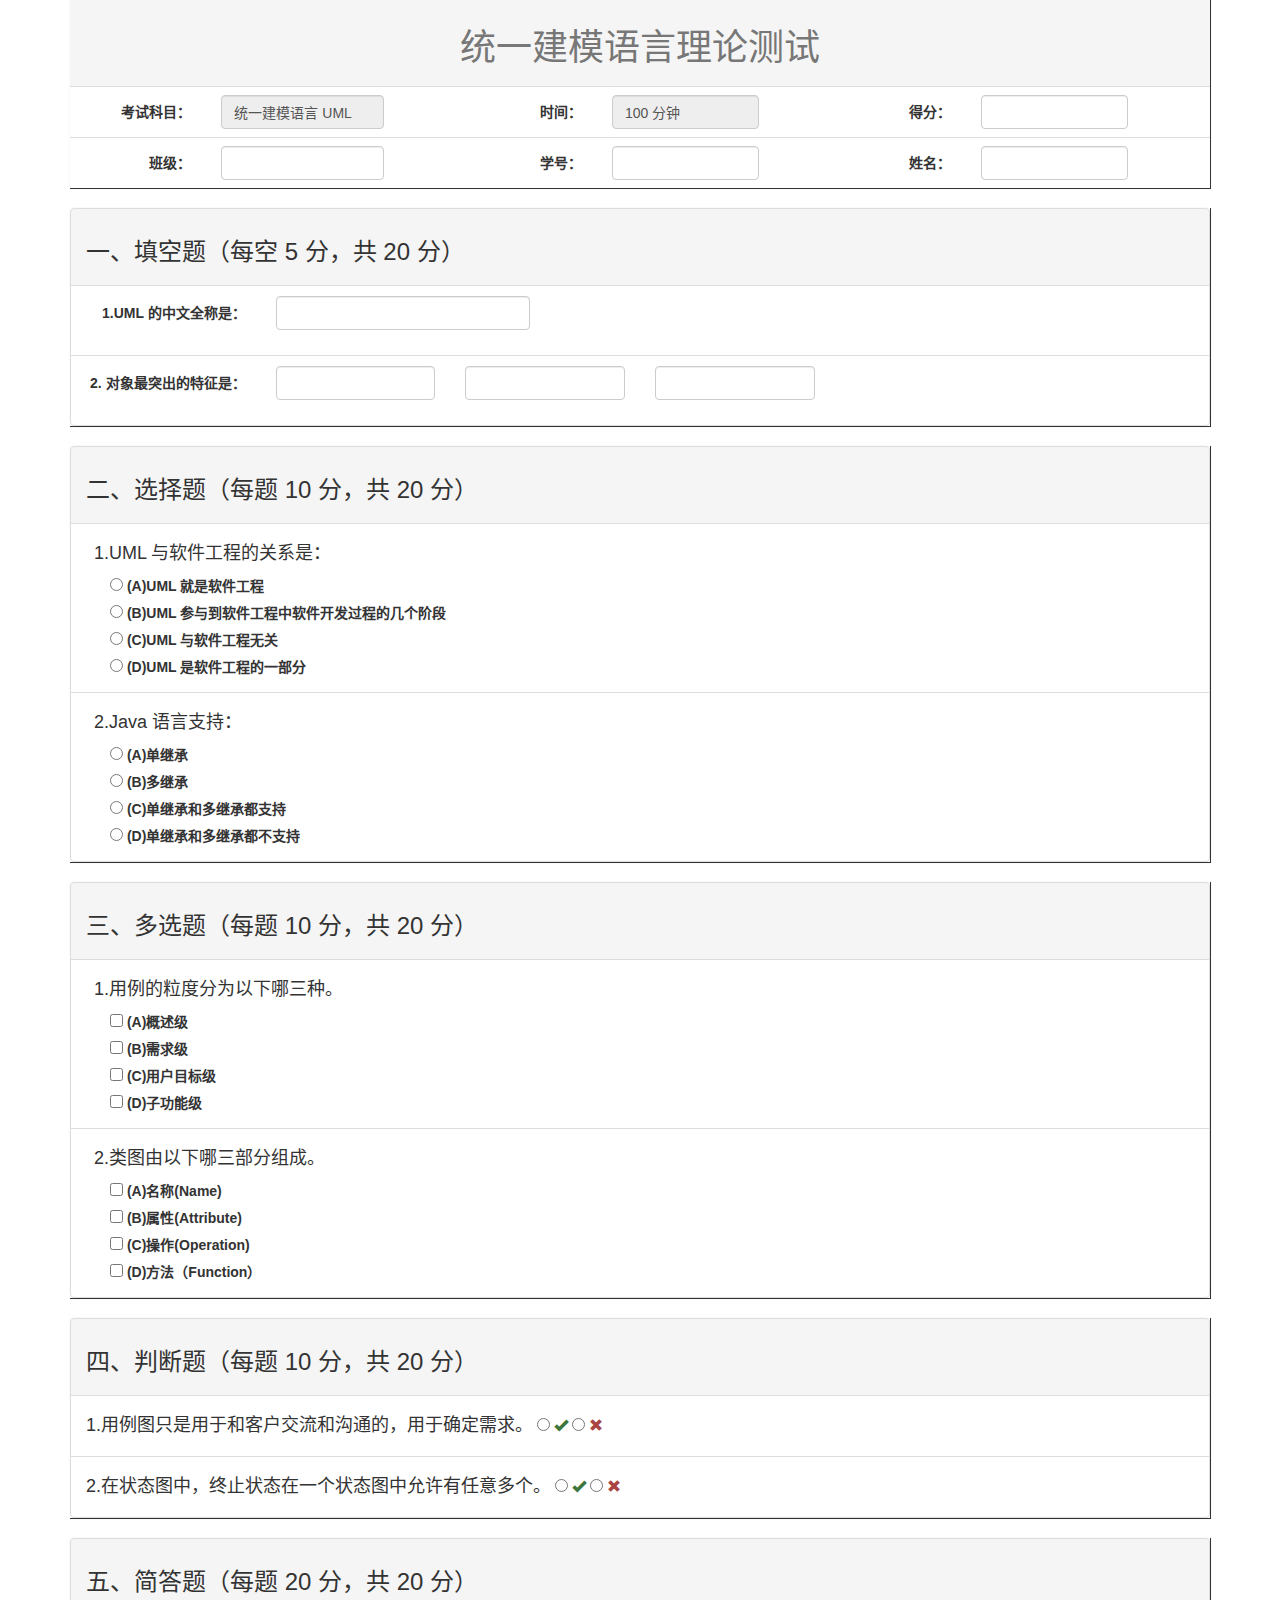
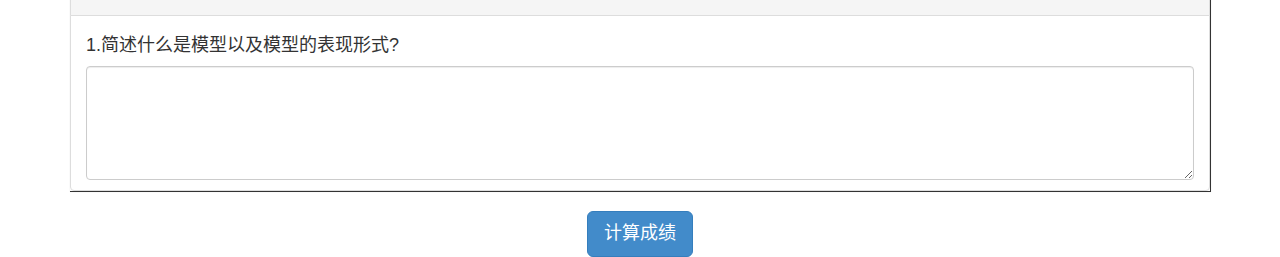
==== index.html @ 1a0d3a2f "update index.html and add main.css" ====
<!DOCTYPE html>

<html lang="zh-CN">
  <head>
    <meta http-equiv="Content-Type" content="text/html; charset=UTF-8">
    <title>统一建模语言理论测试</title>

    <script type="text/javascript" src="lib/lodash-2.4.1/lodash.js"></script>
    <script type="text/javascript" src="lib/jquery/jquery-2.1.1.min.js"></script>


    <script type="text/javascript" src="js/main.js"></script>
    <script type="text/javascript" src="js/model/question.js"></script>
    <script type="text/javascript" src="js/model/questions.js"></script>
    <script type="text/javascript" src="js/model/completion.js"></script>
    <script type="text/javascript" src="js/model/choice.js"></script>
    <script type="text/javascript" src="js/model/multiple-choice.js"></script>
    <script type="text/javascript" src="js/model/estimate.js"></script>
    <script type="text/javascript" src="js/model/shortAnswer.js"></script>

    <link rel="stylesheet" href="lib/bootstrop/css/bootstrap.min.css" charset="utf-8">
    <link rel="stylesheet" href="css/main.css" charset="utf-8">
  </head>
  <body class="container">
    <form class="form-horizontal">
      <header class="shadow">
        <table class="table">
          <caption class="text-center gray">
            <h1 class="">统一建模语言理论测试</h1>
          </caption>
          <tr class="row">
            <td class="form-group">
              <label for="subject" class="col-sm-4 control-label">考试科目：</label>
              <div class="col-xs-6">
                <input type="text" class="form-control" id="subject" value="统一建模语言 UML" disabled>
              </div>
            </td>
            <td>
              <label for="date" class="col-sm-4 control-label">时间：</label>
              <div class="col-xs-6">
                <input type="text" class="form-control" id="date" value="100 分钟" disabled></td>
              </div>
            <td>
              <label for="score" class="col-sm-4 control-label">得分：</label>
              <div class="col-xs-6">
                <input type="text" class="form-control" id="score"></td>
              </div>
          </tr>
          <tr class="row">
            <td class="form-group">
              <label for="class" class="col-sm-4 control-label">班级：</label>
              <div class="col-xs-6">
                <input id="class" class="form-control" type="text" >
              </div>
            </td>
            <td class="form-group">
              <label for="number" class="col-sm-4 control-label">学号：</label>
              <div class="col-xs-6">
                <input id="number" class="form-control"  type="text" ></td>
              </div>

            <td class="form-group">
              <label for="name" class="col-sm-4 control-label">姓名：</label>
              <div class="col-xs-6">
                <input id="name" class="form-control" type="text" ></td>
              </div>
          </tr>
        </table>
      </header>
      <section class="shadow">
        <ul class="list-group">
          <li class="list-group-item gray"><h3>一、填空题（每空 5 分，共 20 分）</h3></li>
          <li class="list-group-item">
            <div class="form-group">
              <label class="col-sm-2 control-label" for="1_1"> 1.UML 的中文全称是：</label>
              <div class="col-xs-3">
                <input type="text" class="form-control"  id="1_1" name="1_1">
              </div>
            </div>
          </li>
          <li class="list-group-item from-group">
            <div class="form-group">
              <label class="col-sm-2 control-label" for="1_2_1">2. 对象最突出的特征是：</label>
              <div class="col-xs-2">
                <input type="text" class="form-control" id="1_2_1" name="1_2">
              </div>
              <div class="col-xs-2">
                <input type="text" class="form-control" id="1_2_2" name="1_2">
              </div>
              <div class="col-xs-2">
                <input type="text" class="form-control" id="1_2_3" name="1_2">
              </div>
            </div>
          </li>
        </ul>
      </section>

      <section class="shadow">
        <ul class="list-group">
          <li class="list-group-item gray">
            <h3>二、选择题（每题 10 分，共 20 分）</h3>
          </li>
          <li class="list-group-item">
            <div class="margin-left-1">
              <h4>1.UML 与软件工程的关系是：</h4>
              <div class="margin-left-2">
                <input type="radio" name="2_1" id="2_1_1" value="A" />
                <label for="2_1_1">(A)UML 就是软件工程</label> <br/>
                <input type="radio" name="2_1" id="2_1_2" value="B" />
                <label for="2_1_2">(B)UML 参与到软件工程中软件开发过程的几个阶段</label> <br/>
                <input type="radio" name="2_1" id="2_1_3" value="C" />
                <label for="2_1_3">(C)UML 与软件工程无关</label> <br/>
                <input type="radio" name="2_1" id="2_1_4" value="D" />
                <label for="2_1_4">(D)UML 是软件工程的一部分</label> <br/>
              </div>
            </div>
          </li>
          <li class="list-group-item">
            <div class="margin-left-1">
              <h4>2.Java 语言支持：</h4>
              <div class="margin-left-2">
                <input type="radio" name="2_2" id="2_2_1" value="A" />
                <label for="2_2_1">(A)单继承</label> <br/>
                <input type="radio" name="2_2" id="2_2_2" value="B" />
                <label for="2_2_2">(B)多继承</label> <br/>
                <input type="radio" name="2_2" id="2_2_3" value="C" />
                <label for="2_2_3">(C)单继承和多继承都支持</label> <br/>
                <input type="radio" name="2_2" id="2_2_4" value="D" />
                <label for="2_2_4">(D)单继承和多继承都不支持</label> <br/>
              </div>
            </div>
          </li>
        </ul>
      </section>

      <section class="shadow">
        <ul class="list-group">
          <li class="list-group-item gray">
            <h3>三、多选题（每题 10 分，共 20 分）</h3>
          </li>
          <li class="list-group-item">
            <div class="margin-left-1">
              <h4>1.用例的粒度分为以下哪三种。</h4>
              <div class="margin-left-2">
                <input type="checkbox" name="3_1" id="3_1_1" value='A'>
                <label for="3_1_1">(A)概述级</label> <br/>
                <input type="checkbox" name="3_1" id="3_1_2" value='B'>
                <label for="3_1_2">(B)需求级</label> <br/>
                <input type="checkbox" name="3_1" id="3_1_3" value='C'>
                <label for="3_1_3">(C)用户目标级</label> <br/>
                <input type="checkbox" name="3_1" id="3_1_4" value='D'>
                <label for="3_1_4">(D)子功能级</label> <br/>
              </div>
            </div>
          </li>
          <li class="list-group-item">
            <div class="margin-left-1">
              <h4>2.类图由以下哪三部分组成。</h4>
              <div class="margin-left-2">
                <input type="checkbox" name="3_2" id="3_2_1" value='A'>
                <label for="3_2_1">(A)名称(Name)</label> <br/>
                <input type="checkbox" name="3_2" id="3_2_2" value='B'>
                <label for="3_2_2">(B)属性(Attribute)</label> <br/>
                <input type="checkbox" name="3_2" id="3_2_3" value='C'>
                <label for="3_2_3">(C)操作(Operation)</label> <br/>
                <input type="checkbox" nam    e="3_2" id="3_2_4" value='D'>
                <label for="3_2_4">(D)方法（Function）</label> <br/>
              </div>
            </div>
          </li>
        </ul>
      </section>

      <section class="shadow">
        <ul class="list-group">
          <li class="list-group-item gray">
            <h3>四、判断题（每题 10 分，共 20 分）</h3>
          </li>
          <li class="list-group-item">
            <div class="from-group">
              <label class="h4">1.用例图只是用于和客户交流和沟通的，用于确定需求。</label>
              <label>
                <input type="radio" name="4_1" id="4_1_1" value="Y" />
                <span class="glyphicon glyphicon-ok text-success"></span>
              </label>
              <label>
                <input type="radio" name="4_1" id="4_1_2" value="N" />
                <span class="glyphicon glyphicon-remove text-danger"></span>
              </label>
            </div>
          </li>
          <li class="list-group-item">
            <div class="from-group">
              <label class="h4">2.在状态图中，终止状态在一个状态图中允许有任意多个。</label>
              <label>
                <input type="radio" name="4_2" id="4_2_1" value="Y" />
                <span class="glyphicon glyphicon-ok text-success"></span>
              </label>
              <label>
                <input type="radio" name="4_2" id="4_2_2" value="N" />
                <span class="glyphicon glyphicon-remove text-danger"></span>
              </label>
            </div>
          </li>
        </ul>
      </section>

      <section class="shadow">
        <ul class="list-group">
          <li class="list-group-item gray">
            <h3>五、简答题（每题 20 分，共 20 分）</h3>
          </li>
          <li class="list-group-item">
          <h4>1.简述什么是模型以及模型的表现形式?</h4>
          <textarea cols="30" class="form-control" rows="5" id="5_1" name="5_1"></textarea>
          </li>
        </ul>
      </section>
      <footer>
        <div class="row">
          <div  class="col-md-12 text-center">
            <input type="button" class="btn btn-primary btn-lg " value="计算成绩" onclick="countGarde();"/>
          </div>
        </div>
      </footer>
    </form>
  </body>
</html>
---- css/main.css ----
input{
  border: none;
  border-bottom:1px solid;
}

.gray {
  background-color: #f5f5f5;
}

.body-font-size {
  font-size: large;
}

.content{
  padding-left:60px;
  padding-right:60px;
}

.shadow{
  box-shadow:0.5px 0.5px 0.5px 0.5px;
}

.margin-left-1{ margin-left:8px; }
.margin-left-2{ margin-left:16px; }
.margin-top-1{ margin-top:8px; }
.margin-top-1{ margin-top:16px; }
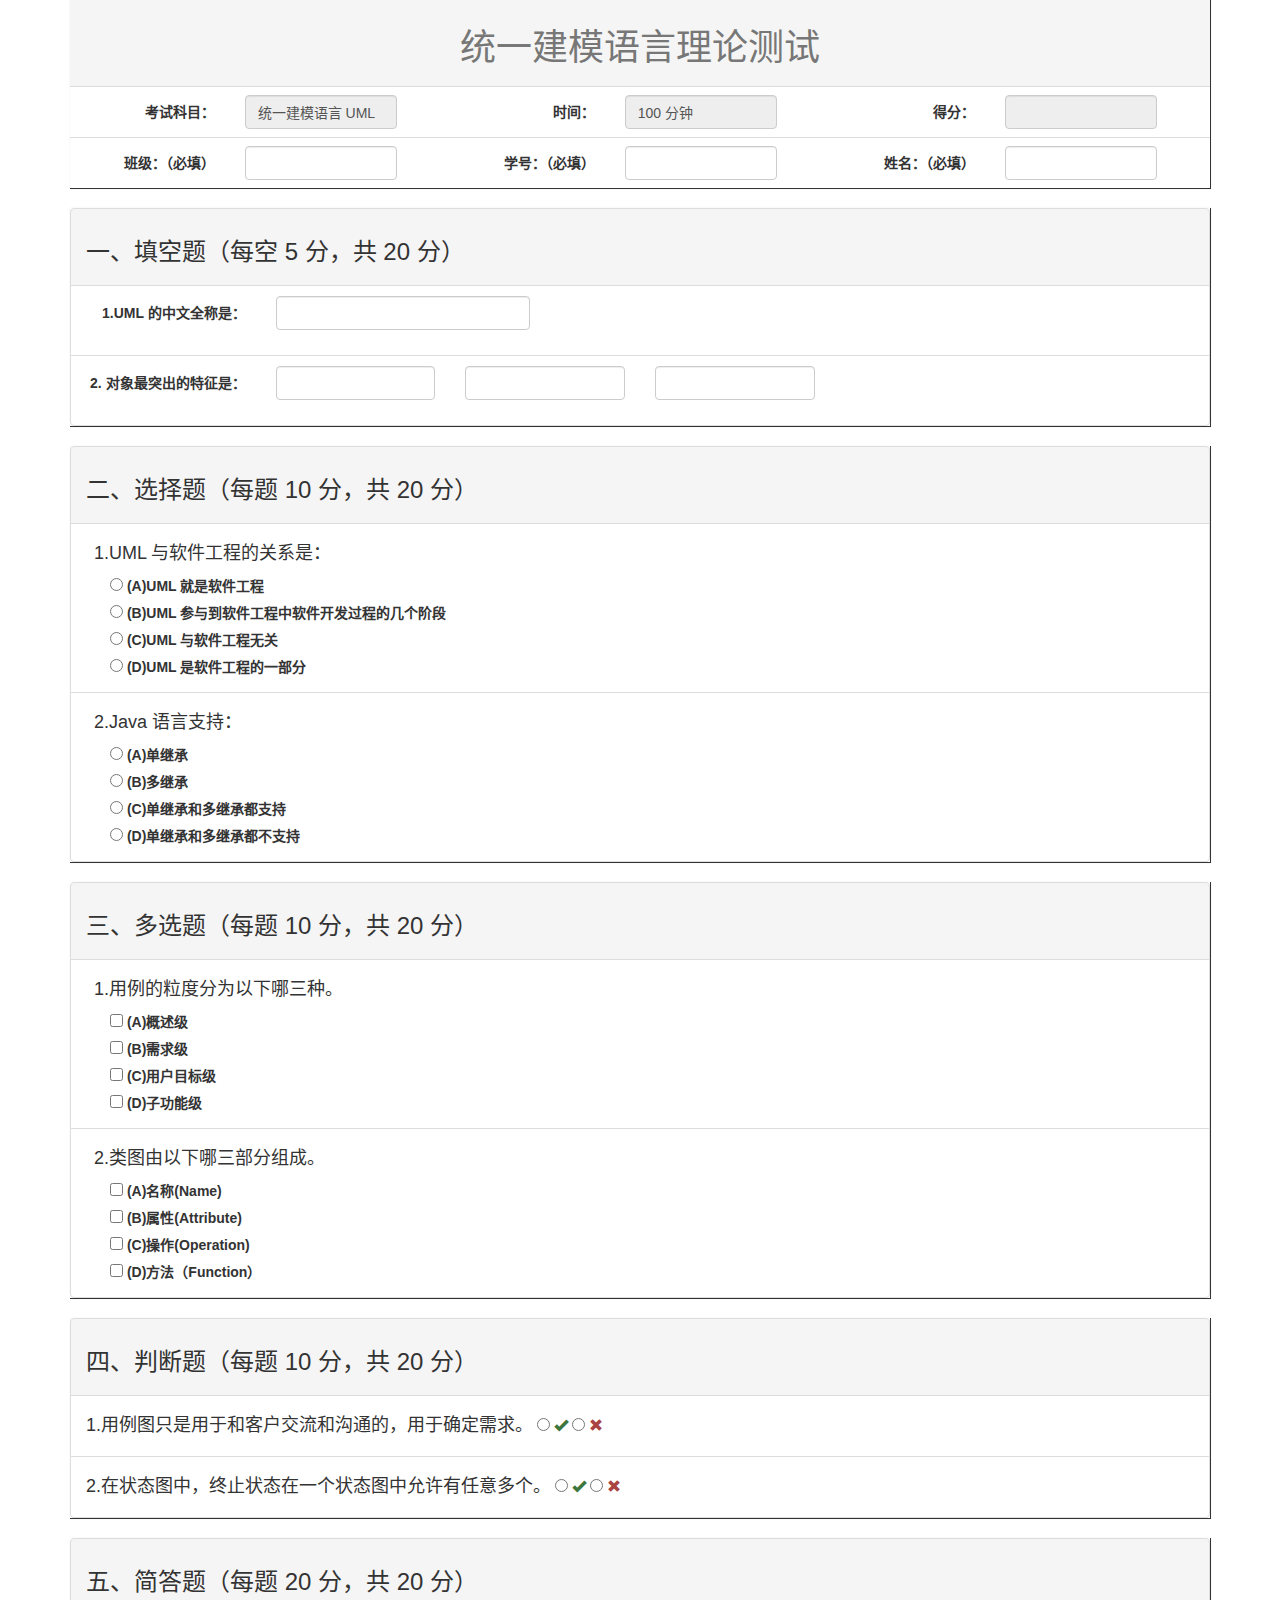
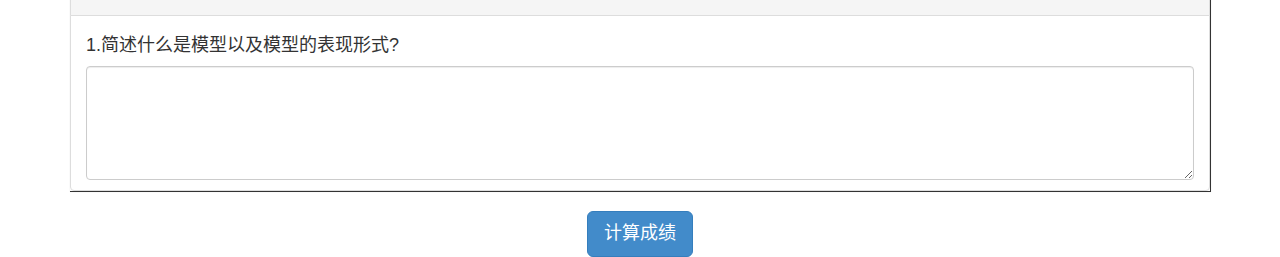
==== commit 44c9c074: "add verification" ====
--- a/index.html
+++ b/index.html
@@ -30,39 +30,39 @@
           </caption>
           <tr class="row">
             <td class="form-group">
-              <label for="subject" class="col-sm-4 control-label">考试科目：</label>
+              <label for="subject" class="col-sm-5 control-label">考试科目：</label>
               <div class="col-xs-6">
                 <input type="text" class="form-control" id="subject" value="统一建模语言 UML" disabled>
               </div>
             </td>
             <td>
-              <label for="date" class="col-sm-4 control-label">时间：</label>
+              <label for="date" class="col-sm-5 control-label">时间：</label>
               <div class="col-xs-6">
                 <input type="text" class="form-control" id="date" value="100 分钟" disabled></td>
               </div>
             <td>
-              <label for="score" class="col-sm-4 control-label">得分：</label>
-              <div class="col-xs-6">
-                <input type="text" class="form-control" id="score"></td>
+              <label for="score" class="col-sm-5 control-label">得分：</label>
+              <div class="col-xs-6">
+                <input type="text" class="form-control" id="score" disabled></td>
               </div>
           </tr>
           <tr class="row">
             <td class="form-group">
-              <label for="class" class="col-sm-4 control-label">班级：</label>
-              <div class="col-xs-6">
-                <input id="class" class="form-control" type="text" >
+              <label for="className" class="col-sm-5 control-label">班级：（必填）</label>
+              <div class="col-xs-6">
+                <input id="className" class="form-control" type="text" >
               </div>
             </td>
             <td class="form-group">
-              <label for="number" class="col-sm-4 control-label">学号：</label>
-              <div class="col-xs-6">
-                <input id="number" class="form-control"  type="text" ></td>
-              </div>
-
-            <td class="form-group">
-              <label for="name" class="col-sm-4 control-label">姓名：</label>
-              <div class="col-xs-6">
-                <input id="name" class="form-control" type="text" ></td>
+              <label for="studentNumber" class="col-sm-5 control-label">学号：（必填）</label>
+              <div class="col-xs-6">
+                <input id="studentNumber" class="form-control"  type="text" ></td>
+              </div>
+
+            <td class="form-group">
+              <label for="studentName" class="col-sm-5 control-label">姓名：（必填）</label>
+              <div class="col-xs-6">
+                <input id="studentName" class="form-control" type="text" ></td>
               </div>
           </tr>
         </table>
@@ -143,7 +143,7 @@
               <h4>1.用例的粒度分为以下哪三种。</h4>
               <div class="margin-left-2">
                 <input type="checkbox" name="3_1" id="3_1_1" value='A'>
-                <label for="3_1_1">(A)概述级</label> <br/>
+                <label for="3_1_1">(A)概述级</label><br>
                 <input type="checkbox" name="3_1" id="3_1_2" value='B'>
                 <label for="3_1_2">(B)需求级</label> <br/>
                 <input type="checkbox" name="3_1" id="3_1_3" value='C'>
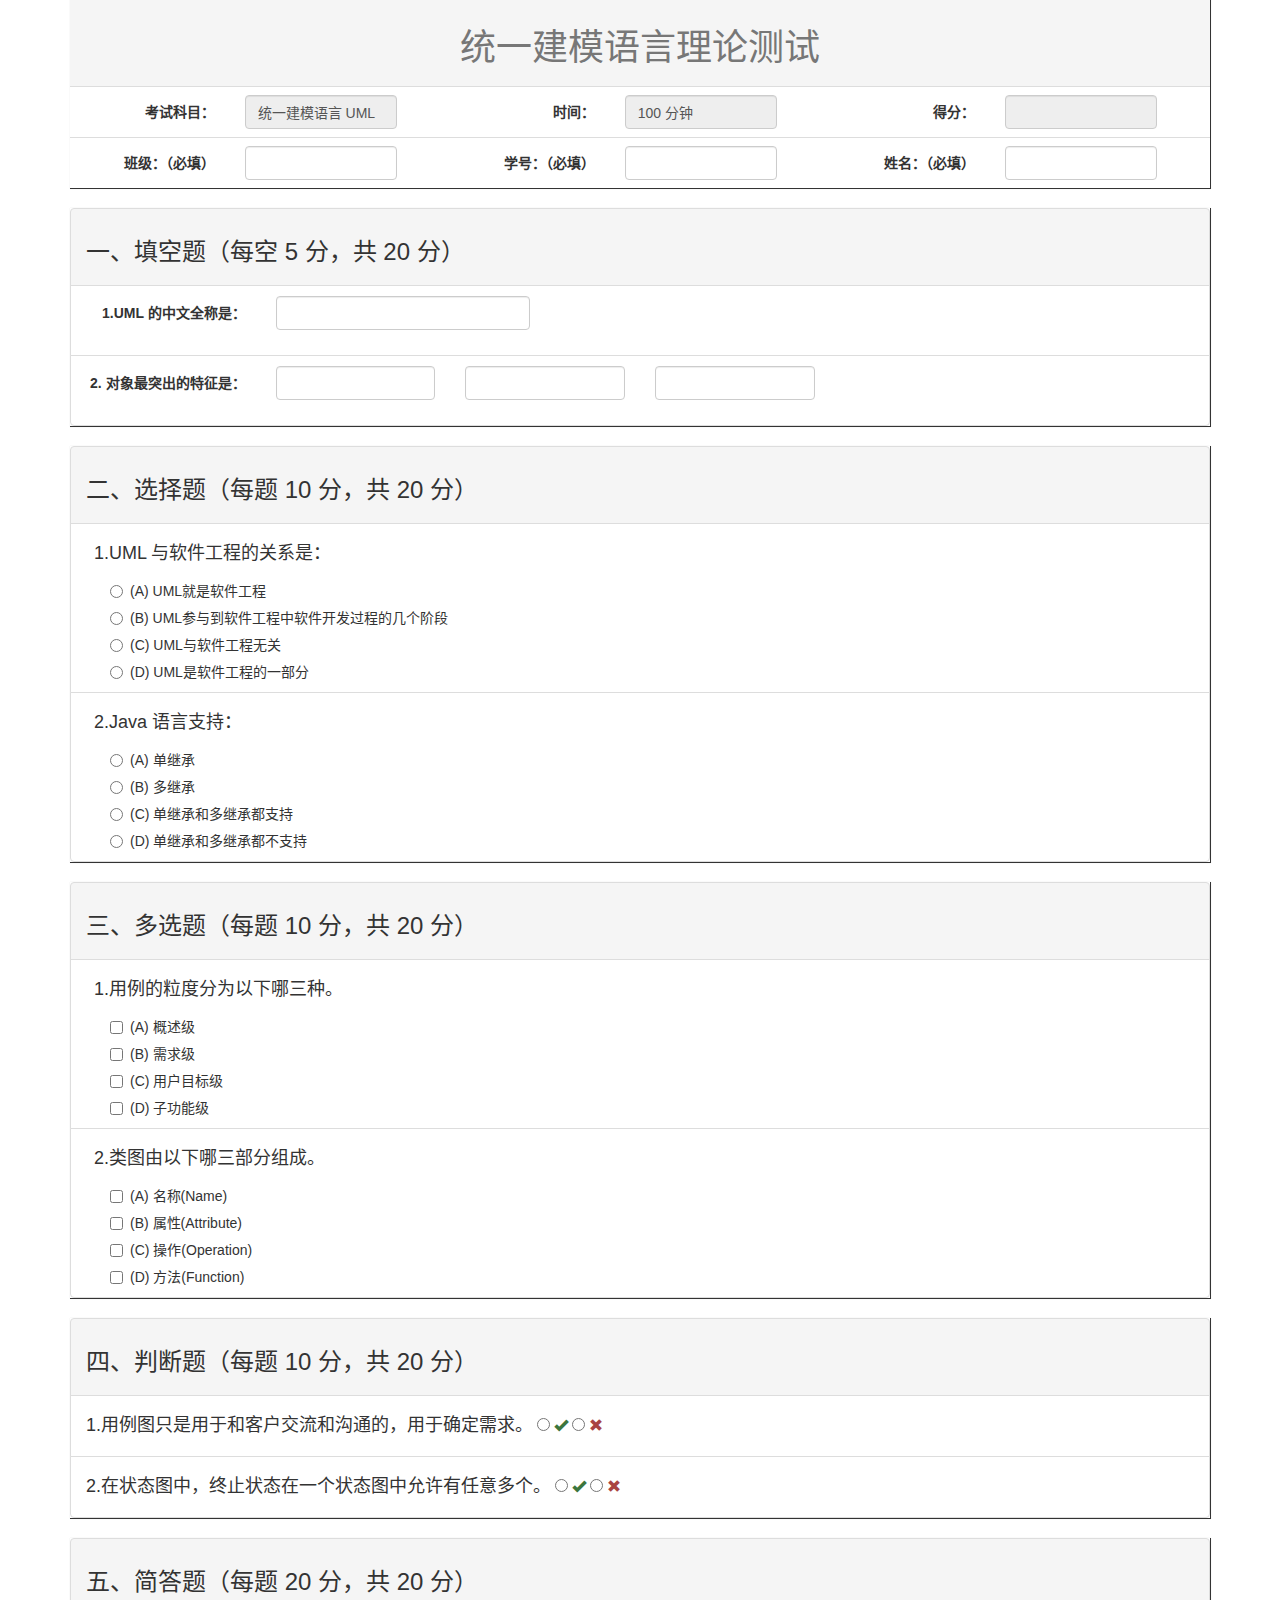
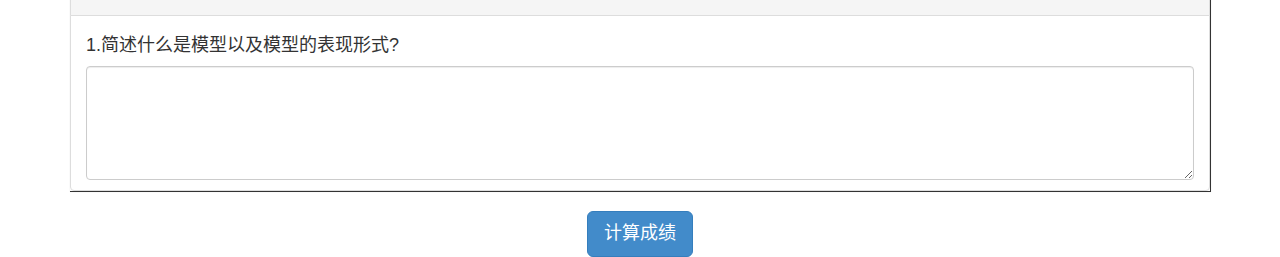
==== commit c188a7de: "update index.html radio and checkbox" ====
--- a/index.html
+++ b/index.html
@@ -47,7 +47,7 @@
               </div>
           </tr>
           <tr class="row">
-            <td class="form-group">
+            <td id="classname" class="form-group">
               <label for="className" class="col-sm-5 control-label">班级：（必填）</label>
               <div class="col-xs-6">
                 <input id="className" class="form-control" type="text" >
@@ -103,15 +103,31 @@
           <li class="list-group-item">
             <div class="margin-left-1">
               <h4>1.UML 与软件工程的关系是：</h4>
-              <div class="margin-left-2">
-                <input type="radio" name="2_1" id="2_1_1" value="A" />
-                <label for="2_1_1">(A)UML 就是软件工程</label> <br/>
-                <input type="radio" name="2_1" id="2_1_2" value="B" />
-                <label for="2_1_2">(B)UML 参与到软件工程中软件开发过程的几个阶段</label> <br/>
-                <input type="radio" name="2_1" id="2_1_3" value="C" />
-                <label for="2_1_3">(C)UML 与软件工程无关</label> <br/>
-                <input type="radio" name="2_1" id="2_1_4" value="D" />
-                <label for="2_1_4">(D)UML 是软件工程的一部分</label> <br/>
+              <div class="margin-left-2 from-group">
+                <div class="radio">
+                  <label>
+                    <input type="radio" id="2_1_1" name="2_1" value="A">
+                    (A)&nbsp;UML就是软件工程
+                  </label>
+                </div>
+                <div class="radio">
+                  <label>
+                    <input type="radio" id="2_1_2" name="2_1" value="B">
+                    (B)&nbsp;UML参与到软件工程中软件开发过程的几个阶段
+                  </label>
+                </div>
+                <div class="radio">
+                  <label>
+                    <input type="radio" id="2_1_3" name="2_1" value="C">
+                    (C)&nbsp;UML与软件工程无关
+                  </label>
+                </div>
+                <div class="radio">
+                  <label>
+                    <input type="radio" id="2_1_4" name="2_1" value="D">
+                    (D)&nbsp;UML是软件工程的一部分
+                  </label>
+                </div>
               </div>
             </div>
           </li>
@@ -119,14 +135,30 @@
             <div class="margin-left-1">
               <h4>2.Java 语言支持：</h4>
               <div class="margin-left-2">
-                <input type="radio" name="2_2" id="2_2_1" value="A" />
-                <label for="2_2_1">(A)单继承</label> <br/>
-                <input type="radio" name="2_2" id="2_2_2" value="B" />
-                <label for="2_2_2">(B)多继承</label> <br/>
-                <input type="radio" name="2_2" id="2_2_3" value="C" />
-                <label for="2_2_3">(C)单继承和多继承都支持</label> <br/>
-                <input type="radio" name="2_2" id="2_2_4" value="D" />
-                <label for="2_2_4">(D)单继承和多继承都不支持</label> <br/>
+                <div class="radio">
+                  <label>
+                    <input type="radio" id="2_2_1" name="2_2" value="A">
+                    (A)&nbsp;单继承
+                  </label>
+                </div>
+                <div class="radio">
+                  <label>
+                    <input type="radio" id="2_2_2" name="2_2" value="B">
+                    (B)&nbsp;多继承
+                  </label>
+                </div>
+                <div class="radio">
+                  <label>
+                    <input type="radio" id="2_2_3" name="2_2" value="C">
+                    (C)&nbsp;单继承和多继承都支持
+                  </label>
+                </div>
+                <div class="radio">
+                  <label>
+                    <input type="radio" id="2_2_4" name="2_2" value="D">
+                    (D)&nbsp;单继承和多继承都不支持
+                  </label>
+                </div>
               </div>
             </div>
           </li>
@@ -142,14 +174,30 @@
             <div class="margin-left-1">
               <h4>1.用例的粒度分为以下哪三种。</h4>
               <div class="margin-left-2">
-                <input type="checkbox" name="3_1" id="3_1_1" value='A'>
-                <label for="3_1_1">(A)概述级</label><br>
-                <input type="checkbox" name="3_1" id="3_1_2" value='B'>
-                <label for="3_1_2">(B)需求级</label> <br/>
-                <input type="checkbox" name="3_1" id="3_1_3" value='C'>
-                <label for="3_1_3">(C)用户目标级</label> <br/>
-                <input type="checkbox" name="3_1" id="3_1_4" value='D'>
-                <label for="3_1_4">(D)子功能级</label> <br/>
+                <div class="checkbox">
+                  <label>
+                    <input type="checkbox" id="3_1_1" name="3_1" value="A">
+                    (A)&nbsp;概述级
+                  </label>
+                </div>
+                <div class="checkbox">
+                  <label>
+                    <input type="checkbox" id="3_1_2" name="3_1" value="B">
+                    (B)&nbsp;需求级
+                  </label>
+                </div>
+                <div class="checkbox">
+                  <label>
+                    <input type="checkbox" id="3_1_3" name="3_1" value="C">
+                    (C)&nbsp;用户目标级
+                  </label>
+                </div>
+                <div class="checkbox">
+                  <label>
+                    <input type="checkbox" id="3_1_4" name="3_1" value="D">
+                    (D)&nbsp;子功能级
+                  </label>
+                </div>
               </div>
             </div>
           </li>
@@ -157,14 +205,30 @@
             <div class="margin-left-1">
               <h4>2.类图由以下哪三部分组成。</h4>
               <div class="margin-left-2">
-                <input type="checkbox" name="3_2" id="3_2_1" value='A'>
-                <label for="3_2_1">(A)名称(Name)</label> <br/>
-                <input type="checkbox" name="3_2" id="3_2_2" value='B'>
-                <label for="3_2_2">(B)属性(Attribute)</label> <br/>
-                <input type="checkbox" name="3_2" id="3_2_3" value='C'>
-                <label for="3_2_3">(C)操作(Operation)</label> <br/>
-                <input type="checkbox" nam    e="3_2" id="3_2_4" value='D'>
-                <label for="3_2_4">(D)方法（Function）</label> <br/>
+                <div class="checkbox">
+                  <label>
+                    <input type="checkbox" id="3_2_1" name="3_2" value="A">
+                    (A)&nbsp;名称(Name)
+                  </label>
+                </div>
+                <div class="checkbox">
+                  <label>
+                    <input type="checkbox" id="3_2_2" name="3_2" value="B">
+                    (B)&nbsp;属性(Attribute)
+                  </label>
+                </div>
+                <div class="checkbox">
+                  <label>
+                    <input type="checkbox" id="3_2_3" name="3_2" value="C">
+                    (C)&nbsp;操作(Operation)
+                  </label>
+                </div>
+                <div class="checkbox">
+                  <label>
+                    <input type="checkbox" id="3_2_4" name="3_2" value="D">
+                    (D)&nbsp;方法(Function)
+                  </label>
+                </div>
               </div>
             </div>
           </li>
